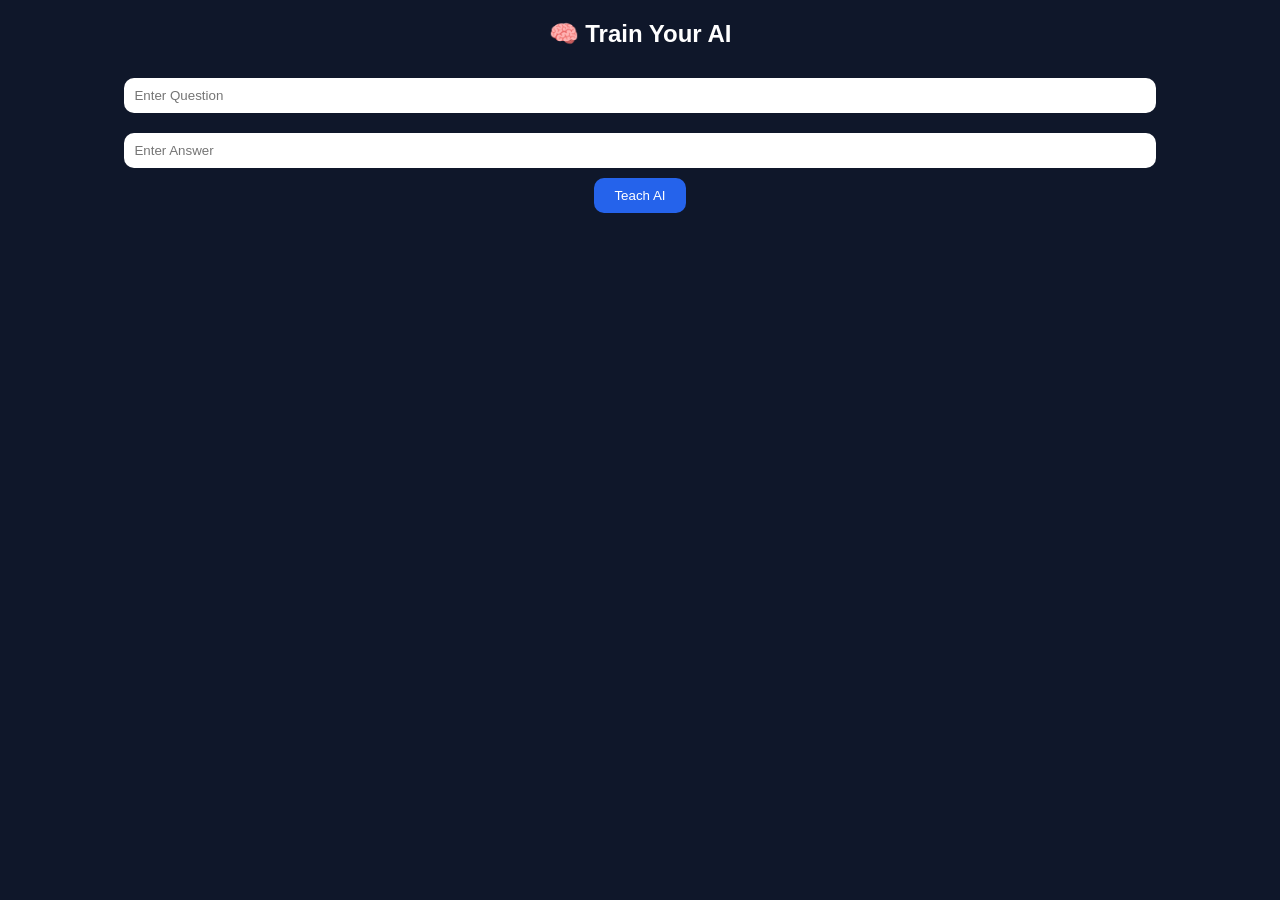
==== templates/teach.html @ 11cb9c91 "Initial commit: Project structure created" ====
<!DOCTYPE html>
<html>
<head>
<style>
body{
 background:#0f172a;
 color:white;
 font-family:sans-serif;
 text-align:center;
}

input{
 width:80%;
 padding:10px;
 margin:10px;
 border-radius:10px;
 border:none;
}

button{
 padding:10px 20px;
 background:#2563eb;
 color:white;
 border:none;
 border-radius:10px;
}
</style>
</head>

<body>

<h2>🧠 Train Your AI</h2>

<input id="q" placeholder="Enter Question">
<input id="a" placeholder="Enter Answer">

<br>
<button onclick="teach()">Teach AI</button>

<script>
async function teach(){
 let q=document.getElementById("q").value;
 let a=document.getElementById("a").value;

 await fetch("/teach",{
   method:"POST",
   headers:{"Content-Type":"application/json"},
   body:JSON.stringify({q:q,a:a})
 });

 alert("AI learned successfully 😎");
}
</script>

</body>
</html>
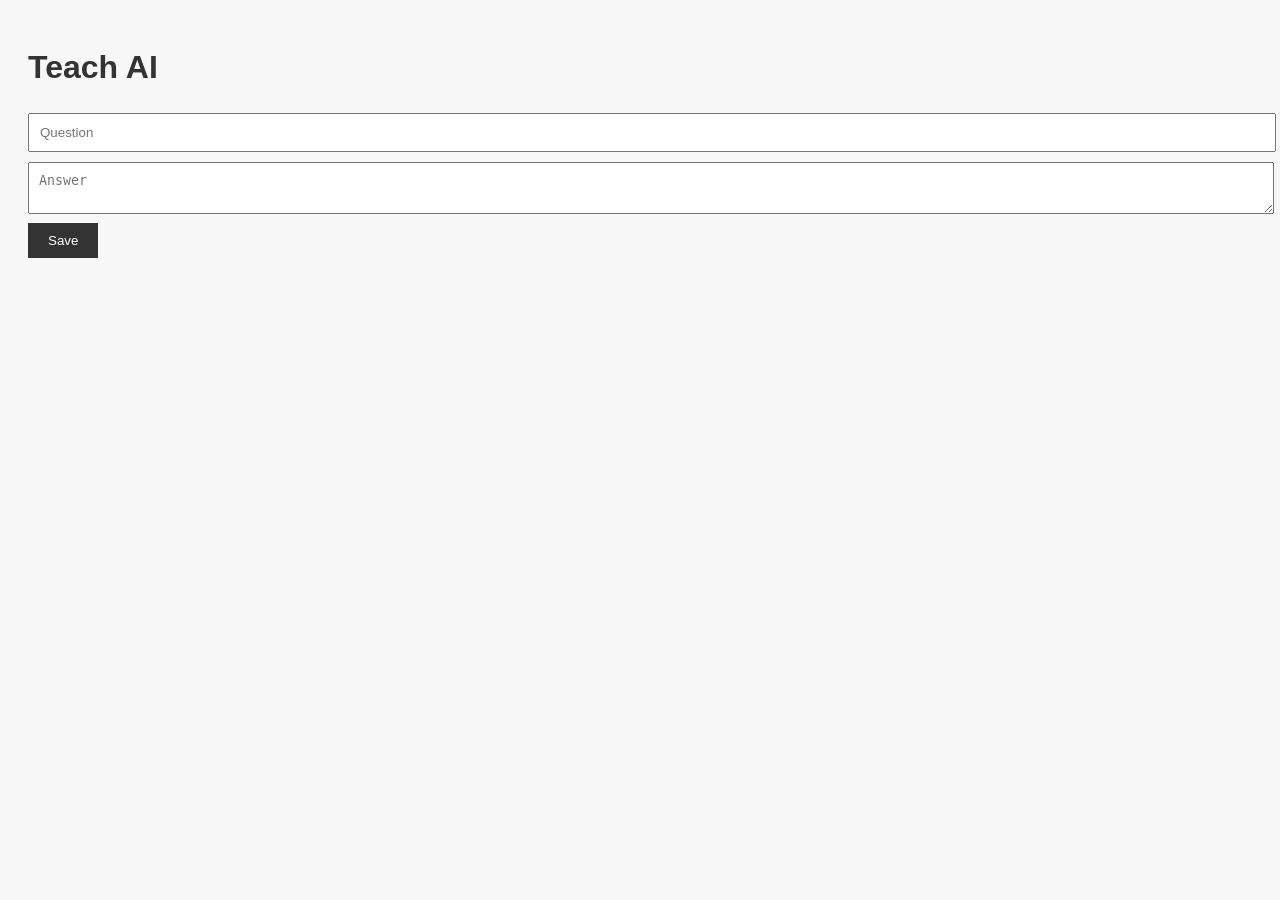
==== commit 69af1879: "Render-ready Shadow Mini AI v1" ====
--- a/templates/teach.html
+++ b/templates/teach.html
@@ -1,56 +1,17 @@
 <!DOCTYPE html>
-<html>
+<html lang="en">
 <head>
-<style>
-body{
- background:#0f172a;
- color:white;
- font-family:sans-serif;
- text-align:center;
-}
-
-input{
- width:80%;
- padding:10px;
- margin:10px;
- border-radius:10px;
- border:none;
-}
-
-button{
- padding:10px 20px;
- background:#2563eb;
- color:white;
- border:none;
- border-radius:10px;
-}
-</style>
+<meta charset="UTF-8">
+<title>Teach AI</title>
+<link rel="stylesheet" href="/static/style.css">
 </head>
-
 <body>
-
-<h2>🧠 Train Your AI</h2>
-
-<input id="q" placeholder="Enter Question">
-<input id="a" placeholder="Enter Answer">
-
-<br>
-<button onclick="teach()">Teach AI</button>
-
-<script>
-async function teach(){
- let q=document.getElementById("q").value;
- let a=document.getElementById("a").value;
-
- await fetch("/teach",{
-   method:"POST",
-   headers:{"Content-Type":"application/json"},
-   body:JSON.stringify({q:q,a:a})
- });
-
- alert("AI learned successfully 😎");
-}
-</script>
-
+<h1>Teach AI</h1>
+<form onsubmit="teach(); return false;">
+<input type="text" id="question" placeholder="Question"><br>
+<textarea id="answer" placeholder="Answer"></textarea><br>
+<button type="submit">Save</button>
+</form>
+<script src="/static/script.js"></script>
 </body>
 </html>
--- a/static/style.css
+++ b/static/style.css
@@ -0,0 +1,6 @@
+body { font-family: Arial; background:#f7f7f7; padding:20px; }
+h1 { color:#333; }
+#chat-box { border:1px solid #ccc; padding:10px; height:300px; overflow-y:auto; background:white; }
+input, textarea { width:100%; padding:10px; margin:5px 0; }
+button { padding:10px 20px; background:#333; color:white; border:none; cursor:pointer; }
+button:hover { background:#555; }
